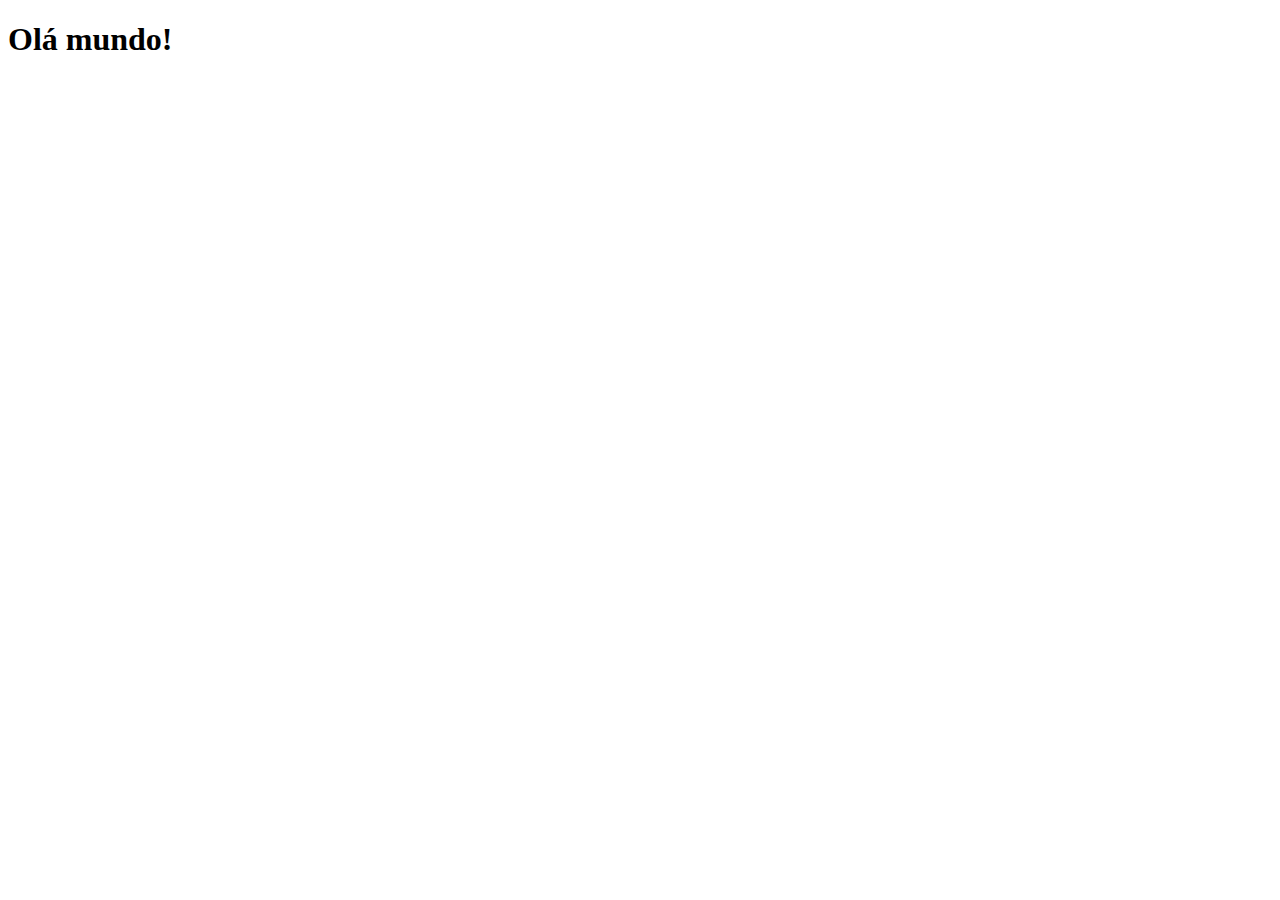
==== index.html @ 37ae8fb7 "Criei  a pagina principal" ====
<!DOCTYPE html>
<html lang="pt-br">
<head>
    <meta charset="UTF-8">
    <meta http-equiv="X-UA-Compatible" content="IE=edge">
    <meta name="viewport" content="width=device-width, initial-scale=1.0">
    <link rel="shortcut icon" href="favicon.ico" type="image/x-icon">
    <title>Projeto redes sociais</title>
</head>
<body>
    <h1>Olá mundo!</h1>
</body>
</html>
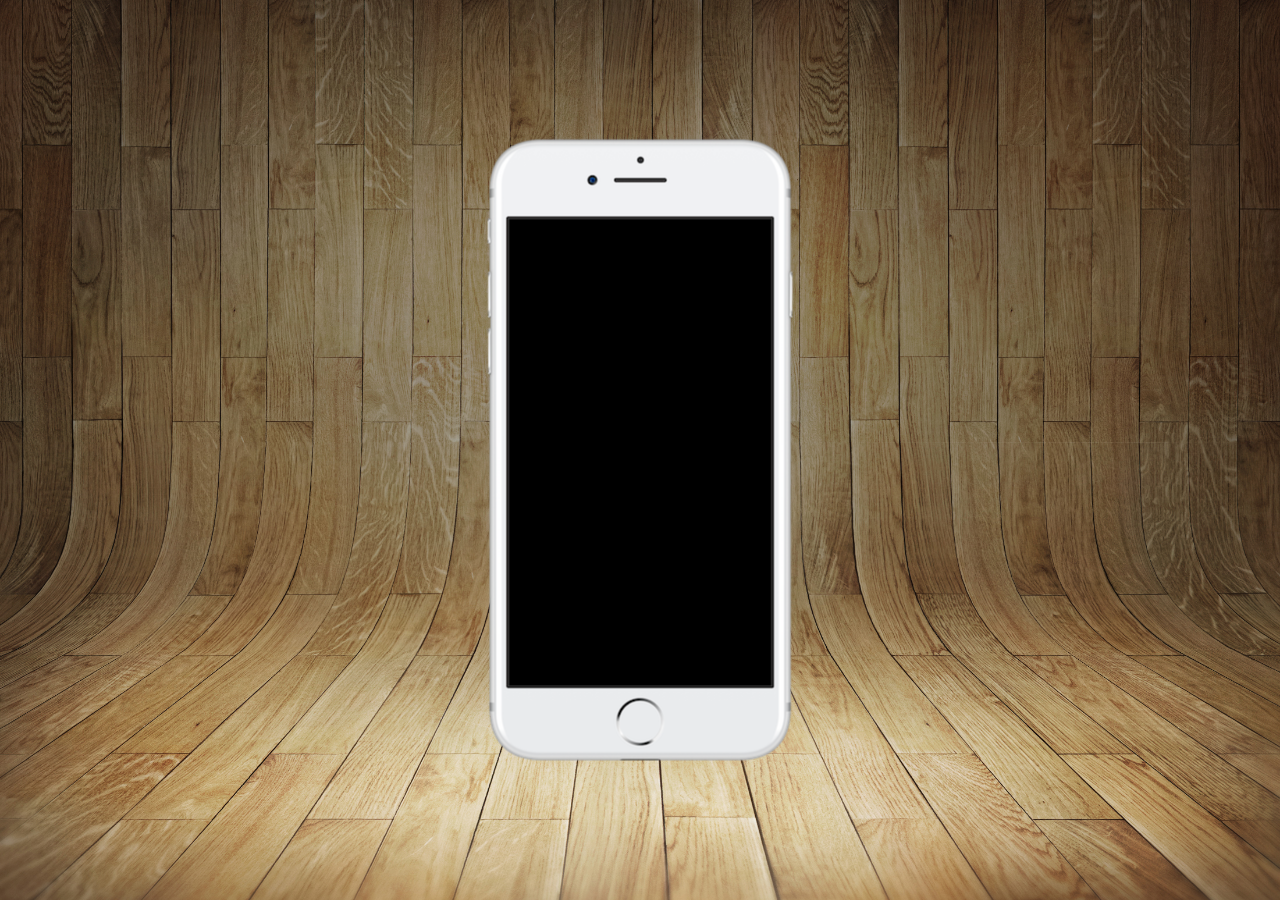
==== commit c609c4f1: "att" ====
--- a/index.html
+++ b/index.html
@@ -5,9 +5,17 @@
     <meta http-equiv="X-UA-Compatible" content="IE=edge">
     <meta name="viewport" content="width=device-width, initial-scale=1.0">
     <link rel="shortcut icon" href="favicon.ico" type="image/x-icon">
+    <link rel="stylesheet" href="estilos/style.css">
     <title>Projeto redes sociais</title>
 </head>
 <body>
-    <h1>Olá mundo!</h1>
+    <main>
+        <section id="telefone">
+
+        </section>
+        <section id="redes-sociais">
+            
+        </section>
+    </main>
 </body>
 </html>--- a/estilos/style.css
+++ b/estilos/style.css
@@ -0,0 +1,35 @@
+@charset "UTF-8";
+
+* {
+    margin: 0px;
+    padding: 0px;
+    font-family: Arial, Helvetica, sans-serif;
+}
+
+html, body {
+    height: 100vh;
+    width: 100vw;
+    background-color: black;
+}
+
+body {
+    background: url('../imagens/fundo-madeira.jpg') no-repeat top center;
+    background-size: cover;
+    background-attachment: fixed;
+}
+
+main {
+    height: 100vh;
+    position: relative;
+     
+}
+
+section#telefone {
+    position: absolute;
+    top: 50%;
+    left: 50%;
+    transform: translate(-50%, -50%);
+    height: 627px;
+    width: 311px;
+    background: url('../imagens/frame-iphone.png') no-repeat;
+}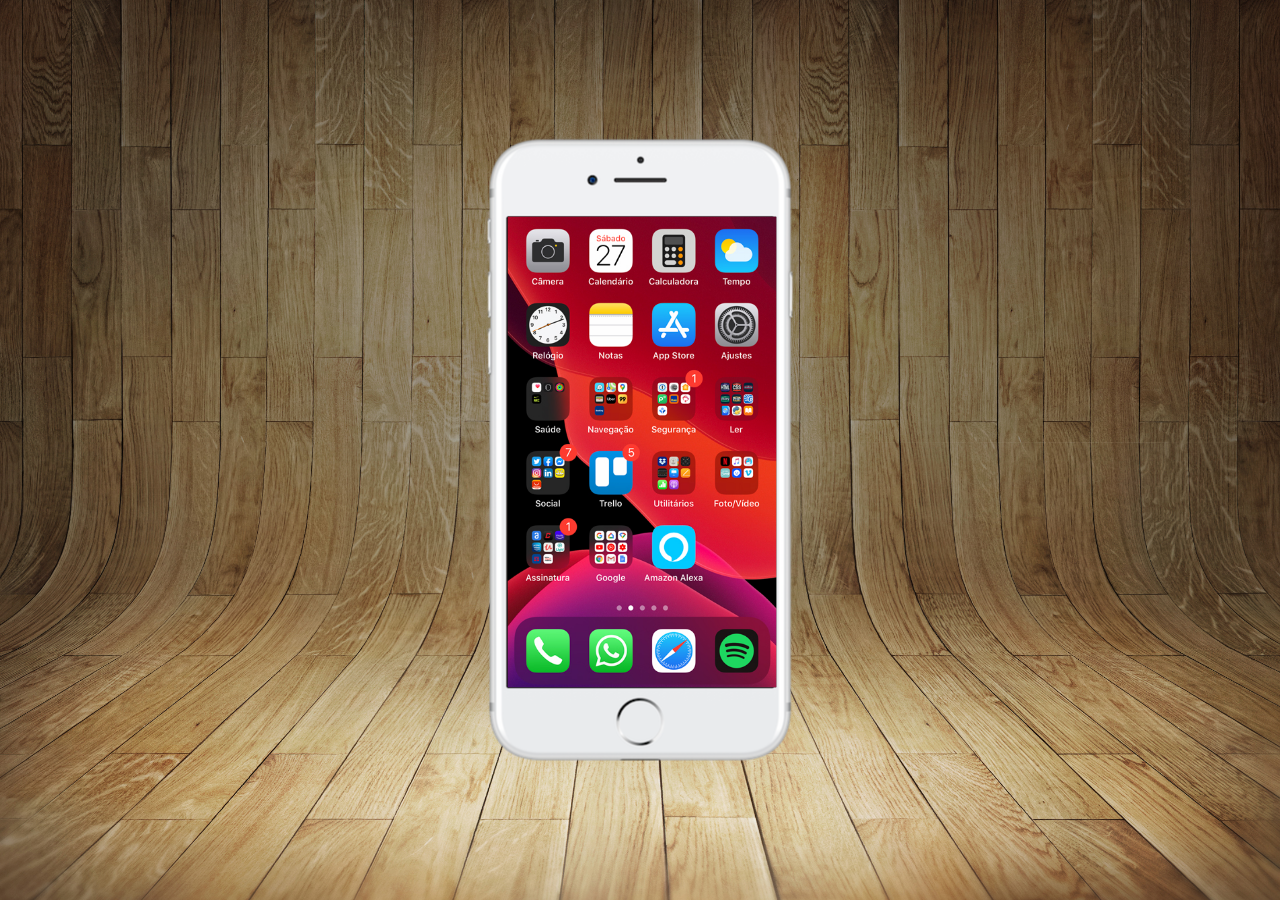
==== commit 14df823a: "tela home" ====
--- a/index.html
+++ b/index.html
@@ -6,13 +6,15 @@
     <meta name="viewport" content="width=device-width, initial-scale=1.0">
     <link rel="shortcut icon" href="favicon.ico" type="image/x-icon">
     <link rel="stylesheet" href="estilos/style.css">
-    <title>Projeto redes sociais</title>
+    <title>Projeto Redes Sociais</title>
 </head>
 <body>
     <main>
         <section id="telefone">
+            <iframe src="home.html" name="tela" id="tela" frameborder="0"></iframe>
 
         </section>
+        
         <section id="redes-sociais">
             
         </section>
--- a/estilos/style.css
+++ b/estilos/style.css
@@ -9,7 +9,7 @@
 html, body {
     height: 100vh;
     width: 100vw;
-    background-color: black;
+    background-color: rgba(0, 0, 0, 0.747);
 }
 
 body {
@@ -32,4 +32,13 @@
     height: 627px;
     width: 311px;
     background: url('../imagens/frame-iphone.png') no-repeat;
+}
+
+iframe#tela {
+    position: relative;
+    top: 80px;
+    left: 23px;
+    width: 269px;
+    height: 471px;
+    
 }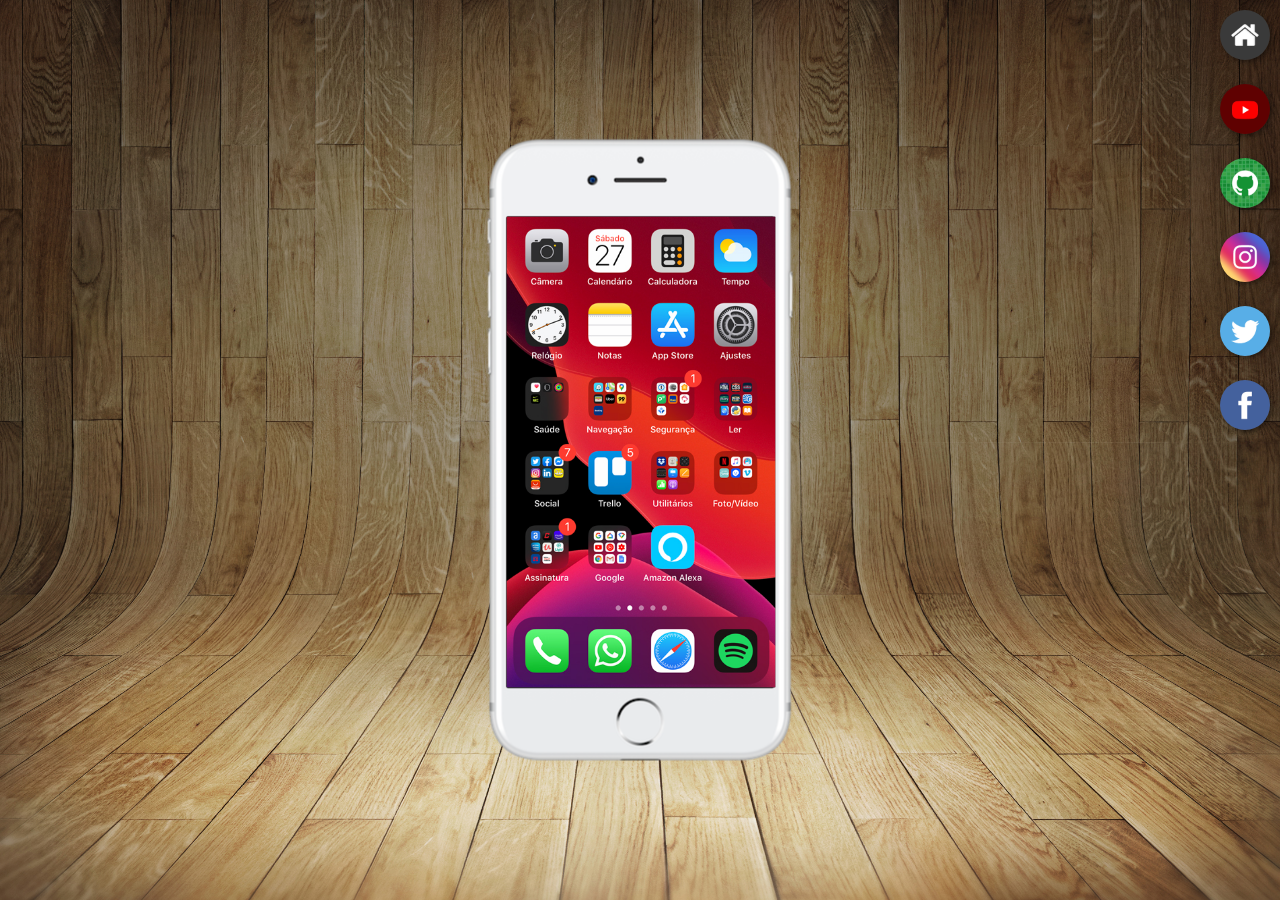
==== commit 89a8aec9: "Criei botão na laterla" ====
--- a/index.html
+++ b/index.html
@@ -16,6 +16,13 @@
         </section>
         
         <section id="redes-sociais">
+            <a href="#" target="tela"><img src="imagens/logo-home.jpg" alt="Home"></a> <br>
+            <a href="#" target="tela"><img src="imagens/logo-youtube.jpg" alt="YouTube"></a> <br>
+            <a href="#" target="tela"><img src="imagens/logo-github.jpg" alt="GitHub"></a> <br>
+            <a href="#" target="tela"><img src="imagens/logo-instagram.jpg" alt="Instagram"></a> <br>
+            <a href="#" target="tela"><img src="imagens/logo-twitter.jpg" alt="Twitter"></a> <br>
+            <a href="#" target="tela"><img src="imagens/logo-facebook.jpg" alt="Facebook"></a> <br>
+           
             
         </section>
     </main>
--- a/estilos/style.css
+++ b/estilos/style.css
@@ -37,8 +37,28 @@
 iframe#tela {
     position: relative;
     top: 80px;
-    left: 23px;
+    left: 22px;
     width: 269px;
     height: 471px;
     
-}+}
+
+section#redes-sociais {
+    text-align: right;
+}
+
+section#redes-sociais img {
+    width: 50px;
+    margin: 10px;
+    border-radius: 50%;
+    box-shadow: 2px 2px 5px rgba(0, 0, 0, 0.438);
+    box-sizing: border-box;
+}
+
+section#redes-sociais img:hover {
+    border: 2px solid rgba(255, 255, 255, 0.664);
+    transform: translate(-3px, -3px);
+    box-shadow: 5px 5px 10px rgba(7, 7, 7, 0.74);
+    transition: transform .3s, border 1s;
+}
+
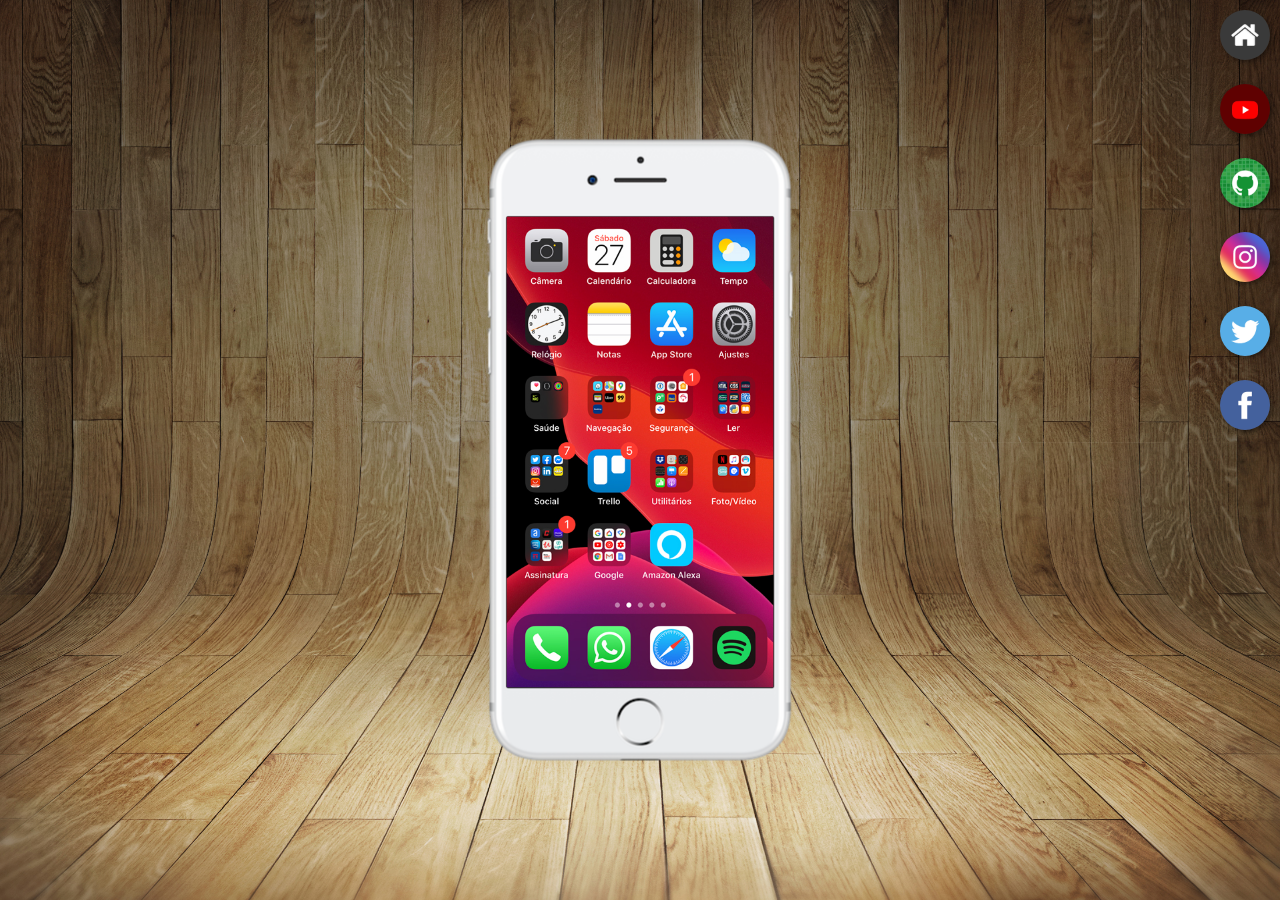
==== commit 776695b1: "new" ====
--- a/index.html
+++ b/index.html
@@ -16,12 +16,12 @@
         </section>
         
         <section id="redes-sociais">
-            <a href="#" target="tela"><img src="imagens/logo-home.jpg" alt="Home"></a> <br>
-            <a href="#" target="tela"><img src="imagens/logo-youtube.jpg" alt="YouTube"></a> <br>
-            <a href="#" target="tela"><img src="imagens/logo-github.jpg" alt="GitHub"></a> <br>
-            <a href="#" target="tela"><img src="imagens/logo-instagram.jpg" alt="Instagram"></a> <br>
-            <a href="#" target="tela"><img src="imagens/logo-twitter.jpg" alt="Twitter"></a> <br>
-            <a href="#" target="tela"><img src="imagens/logo-facebook.jpg" alt="Facebook"></a> <br>
+            <a href="home.html" target="tela"><img src="imagens/logo-home.jpg" alt="Home"></a> <br>
+            <a href="youtube.html" target="tela"><img src="imagens/logo-youtube.jpg" alt="YouTube"></a> <br>
+            <a href="github.html" target="tela"><img src="imagens/logo-github.jpg" alt="GitHub"></a> <br>
+            <a href="instagram.html" target="tela"><img src="imagens/logo-instagram.jpg" alt="Instagram"></a> <br>
+            <a href="twitter.html" target="tela"><img src="imagens/logo-twitter.jpg" alt="Twitter"></a> <br>
+            <a href="facebook.html" target="tela"><img src="imagens/logo-facebook.jpg" alt="Facebook"></a> <br>
            
             
         </section>
--- a/estilos/style.css
+++ b/estilos/style.css
@@ -38,7 +38,7 @@
     position: relative;
     top: 80px;
     left: 22px;
-    width: 269px;
+    width: 267px;
     height: 471px;
     
 }
